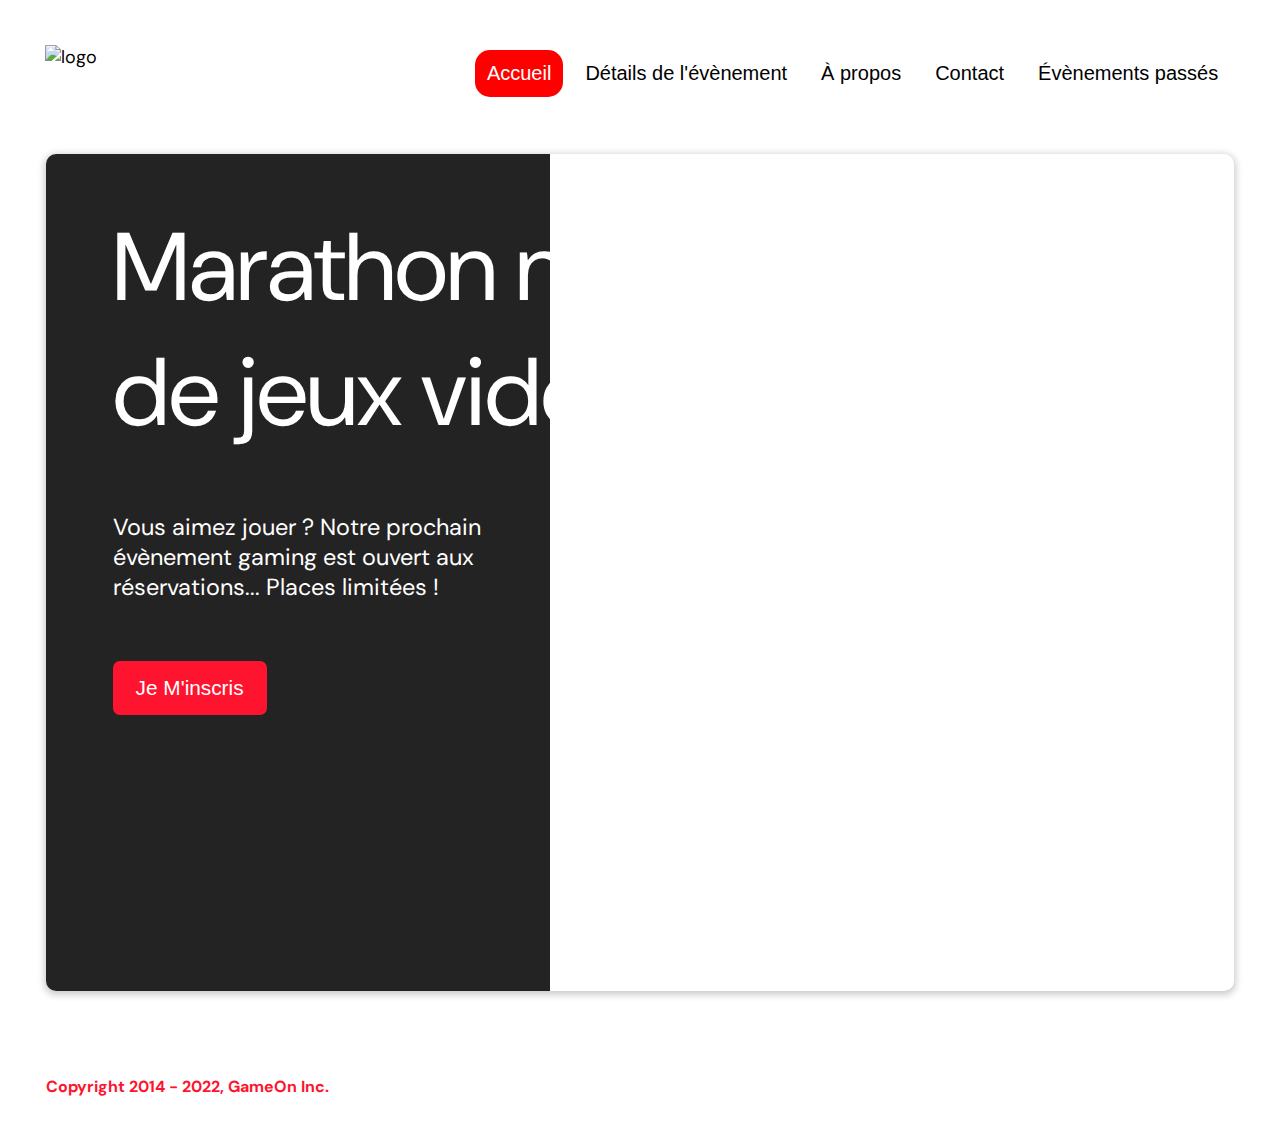
==== starterOnly/index.html @ 771e4d59 "fix champs de formulaire, link label et input" ====
<!DOCTYPE html>
<html lang="fr">

<head>
    <meta charset="utf-8" />
    <title>Reservation</title>
    <meta name="viewport" content="width=device-width,initial-scale=1" />
    <link rel="stylesheet" href="modal.css" />
    <link rel="stylesheet" href="https://cdnjs.cloudflare.com/ajax/libs/font-awesome/4.7.0/css/font-awesome.min.css">
    <link href="https://fonts.googleapis.com/css?family=DM+Sans" rel="stylesheet" />
</head>

<body>
    <div class="topnav" id="myTopnav">
        <div class="header-logo">
            <img alt="logo" src="Logo.png" width="auto" height="auto" />
        </div>
        <div class="main-navbar">
            <a href="#" class="active"><span>Accueil</span></a>
            <a href="#"><span>Détails de l'évènement</span></a>
            <a href="#"><span>À propos</span></a>
            <a href="#"><span>Contact</span></a>
            <a href="#"><span>Évènements passés</span></a>
            <a href="javascript:void(0);" class="icon" onclick="editNav()">
                <i class="fa fa-bars"></i>
            </a>
        </div>
    </div>
    </div>
    <main>
        <div class="hero-section">
            <div class="hero-content">
                <h1 class="hero-headline">
                    Marathon national<br>
                    de jeux vidéos
                </h1>
                <p class="hero-text">
                    Vous aimez jouer ? Notre prochain évènement gaming est ouvert aux réservations... Places limitées !
                </p>
                <button class="btn-signup modal-btn">
                    je m'inscris
                </button>
            </div>
            <div class="hero-img">
                <img src="./bg_img.jpg" alt="img" />
            </div>
            <button class="btn-signup modal-btn">
                je m'inscris
            </button>
        </div>

        <div class="bground">
            <div class="content">
                <span class="close"></span>
                <div class="modal-body">
                    <form name="reserve" action="index.html" method="get" onsubmit="return validate();">
                        <div class="formData">
                            <label for="first">Prénom</label><br>
                            <input class="text-control" type="text" id="first" name="first" minlength="2" /><br>
                        </div>
                        <div class="formData">
                            <label for="last">Nom</label><br>
                            <input class="text-control" type="text" id="last" name="last" /><br>
                        </div>
                        <div class="formData">
                            <label for="email">E-mail</label><br>
                            <input class="text-control" type="email" id="email" name="email" /><br>
                        </div>
                        <div class="formData">
                            <label for="birthdate">Date de naissance</label><br>
                            <input class="text-control" type="date" id="birthdate" name="birthdate" /><br>
                        </div>
                        <div class="formData">
                            <label for="quantity">À combien de tournois GameOn avez-vous déjà participé ?</label><br>
                            <input type="number" class="text-control" id="quantity" name="quantity" min="0" max="99">
                        </div>
                        <p class="text-label">A quel tournoi souhaitez-vous participer cette année ?</p>
                        <div class="formData">
                            <input class="checkbox-input" type="radio" id="location1" name="location"
                                value="New York" />
                            <label class="checkbox-label" for="location1">
                                <span class="checkbox-icon"></span>
                                New York</label>
                            <input class="checkbox-input" type="radio" id="location2" name="location"
                                value="San Francisco" />
                            <label class="checkbox-label" for="location2">
                                <span class="checkbox-icon"></span>
                                San Francisco</label>
                            <input class="checkbox-input" type="radio" id="location3" name="location" value="Seattle" />
                            <label class="checkbox-label" for="location3">
                                <span class="checkbox-icon"></span>
                                Seattle</label>
                            <input class="checkbox-input" type="radio" id="location4" name="location" value="Chicago" />
                            <label class="checkbox-label" for="location4">
                                <span class="checkbox-icon"></span>
                                Chicago</label>
                            <input class="checkbox-input" type="radio" id="location5" name="location" value="Boston" />
                            <label class="checkbox-label" for="location5">
                                <span class="checkbox-icon"></span>
                                Boston</label>
                            <input class="checkbox-input" type="radio" id="location6" name="location"
                                value="Portland" />
                            <label class="checkbox-label" for="location6">
                                <span class="checkbox-icon"></span>
                                Portland</label>
                        </div>

                        <div class="formData">
                            <input class="checkbox-input" type="checkbox" id="checkbox1" checked />
                            <label class="checkbox2-label" for="checkbox1" required>
                                <span class="checkbox-icon"></span>
                                J'ai lu et accepté les conditions d'utilisation.
                            </label>
                            <br>
                            <input class="checkbox-input" type="checkbox" id="checkbox2" />
                            <label class="checkbox2-label" for="checkbox2">
                                <span class="checkbox-icon"></span>
                                Je Je souhaite être prévenu des prochains évènements.
                            </label>
                            <br>
                        </div>
                        <input class="btn-submit" type="submit" class="button" value="C'est parti" />
                    </form>
                </div>
            </div>
        </div>
    </main>
    <footer>
        <p class="copyrights">
            Copyright 2014 - 2022, GameOn Inc.
        </p>
    </footer>
    <script src="modal.js"></script>
</body>

</html>
---- starterOnly/modal.css ----
:root {
  --font-default: "DM Sans", Arial, Helvetica, sans-serif;
  --font-slab: var(--font-default);
  --modal-duration: 0.8s;
}
* {
  box-sizing: border-box;
  margin: 0;
  padding: 0;
}
/* Landing Page */

body {
  margin: 0;
  display: flex;
  flex-direction: column;
  background-image: url("background.png");
  font-family: var(--font-default);
  font-size: 18px;
  max-width: 1300px;
  margin: 0 auto;
}

p {
  margin-bottom: 0;
  padding: 0.5vw;
}

img {
  padding-right: 1rem;
}

.topnav {
  overflow: hidden;
  margin: 3.5%;
}
.header-logo {
    float: left;
}
.main-navbar {
    float: right;
}
.topnav a {
  float: left;
  display: block;
  color: #000000;
  text-align: center;
  padding: 12px 12px;
  margin: 5px;
  text-decoration: none;
  font-size: 20px;
  font-family: Roboto, sans-serif;
}

.topnav a:hover {
  background-color: #ff0000;
  color: #ffffff;
  border-radius: 15px;
}

.topnav a.active {
  background-color: #ff0000;
  color: #ffffff;
  border-radius: 15px;
}

.topnav .icon {
  display: none;
}

@media screen and (max-width: 768px) {
  .topnav a {display: none;}
  .topnav a.icon {
    float: right;
    display: block;
  }
}

@media screen and (max-width: 768px) {
  .topnav.responsive {position: relative;}
  .topnav.responsive .icon {
    position: absolute;
    right: 0;
    top: 0;
  }
  .topnav.responsive a {
    float: none;
    display: block;
    text-align: left;
  }
}



 @media screen and (max-width: 540px) {
  .topnav a {display: none;}
  .topnav a.icon {
    float: right;
    display: block;
    margin-top: -15px;
  }
} 

main {
  font-size: 130%;
  font-weight: bolder;
  color: black;
  padding-top: 0.5vw;
  padding-left: 2vw;
  padding-right: 2vw;
  margin: 1px 20px 15px;
  border-radius: 2rem;
  text-align: justify;


}

.modal-btn {
  font-size: 145%;
  background: #fe142f;
  display: flex;
  margin: auto;
  padding: 2em;
  color: #fff;
  padding: 0.75rem 2.5rem;
  border-radius: 1rem;
  cursor: pointer;
}

.modal-btn:hover {
  background: #3876ac;
}

.footer {
  margin: 20px;
  padding: 10px;
  font-family: var(--font-slab);
}

/* Modal form */

.button {
  background: #fe142f;
  margin-top: 0.5em;
  padding: 1em;
  color: #fff;
  border-radius: 15px;
  cursor: pointer;
  font-size: 16px;
}

.button:hover {
  background: #3876ac;
}

.smFont {
  font-size: 16px;
}

.bground {
  display: none;
  position: fixed;
  z-index: 1;
  left: 0;
  top: 0;
  height: 100%;
  width: 100%;
  overflow: auto;
  background-color: rgba(26, 39, 156, 0.4);
}

.content {
  margin: 5% auto;
  width: 100%;
  max-width: 500px;
  animation-name: modalopen;
  animation-duration: var(--modal-duration);
  background: #232323;
  border-radius: 10px;
  overflow: hidden;
  position: relative;
  color: #fff;
  padding-top: 10px;
}

.modal-body {
  padding: 15px 8%;
  margin: 15px auto;
}

label {
  font-family: var(--font-default);
  font-size: 14px;
  font-weight: normal;
  display: inline-block;
  margin-bottom: 11px;
}
input {
  padding: 8px;
  border: 0.8px solid #ccc;
  outline: none;
}
.text-control {
  margin: 0;
  padding: 8px;
  width: 100%;
  border-radius: 8px;
  font-size: 20px;
  height: 48px;
}
.formData[data-error]::after {
  content: attr(data-error);
  font-size: 0.4em;
  color: #e54858;
  display: block;
  margin-top: 7px;
  margin-bottom: 7px;
  text-align: right;
  line-height: 0.3;
  opacity: 0;
  transition: 0.3s;
}
.formData[data-error-visible="true"]::after {
  opacity: 1;
}
.formData[data-error-visible="true"] .text-control {
  border: 2px solid #e54858;
}
/* 
input[data-error]::after {
    content: attr(data-error);
    font-size: 0.4em;
    color: red;
} */
.checkbox-label,
.checkbox2-label {
  position: relative;
  margin-left: 36px;
  font-size: 12px;
  font-weight: normal;
}
.checkbox-label .checkbox-icon,
.checkbox2-label .checkbox-icon {
  display: block;
  width: 20px;
  height: 20px;
  border: 2px solid #279e7a;
  border-radius: 50%;
  text-indent: 29px;
  white-space: nowrap;
  position: absolute;
  left: -30px;
  top: -1px;
  transition: 0.3s;
}
.checkbox-label .checkbox-icon::after,
.checkbox2-label .checkbox-icon::after {
  content: "";
  width: 13px;
  height: 13px;
  background-color: #279e7a;
  border-radius: 50%;
  text-indent: 29px;
  white-space: nowrap;
  position: absolute;
  left: 50%;
  top: 50%;
  transform: translate(-50%, -50%);
  transition: 0.3s;
  opacity: 0;
}
.checkbox-input {
  display: none;
}
.checkbox-input:checked + .checkbox-label .checkbox-icon::after,
.checkbox-input:checked + .checkbox2-label .checkbox-icon::after {
  opacity: 1;
}
.checkbox-input:checked + .checkbox2-label .checkbox-icon {
  background: #279e7a;
}
.checkbox2-label .checkbox-icon {
  border-radius: 4px;
  border: 0;
  background: #c4c4c4;
}
.checkbox2-label .checkbox-icon::after {
  width: 7px;
  height: 4px;
  border-radius: 2px;
  background: transparent;
  border: 2px solid transparent;
  border-bottom-color: #fff;
  border-left-color: #fff;
  transform: rotate(-55deg);
  left: 21%;
  top: 19%;
}
.close {
  position: absolute;
  right: 15px;
  top: 15px;
  width: 32px;
  height: 32px;
  opacity: 1;
  cursor: pointer;
  transform: scale(0.7);
}
.close:before,
.close:after {
  position: absolute;
  left: 15px;
  content: " ";
  height: 33px;
  width: 3px;
  background-color: #fff;
}
.close:before {
  transform: rotate(45deg);
}
.close:after {
  transform: rotate(-45deg);
}
.btn-submit,
.btn-signup {
  background: #fe142f;
  display: block;
  margin: 0 auto;
  border-radius: 7px;
  font-size: 1rem;
  padding: 12px 82px;
  color: #fff;
  cursor: pointer;
  border: 0;
}
/* custom select styles */
.custom-select {
  position: relative;
  font-family: Arial;
  font-size: 1.1rem;
  font-weight: normal;
}

.custom-select select {
  display: none;
}
.select-selected {
  background-color: #fff;
}

/* Style the arrow inside the select element: */
.select-selected:after {
  position: absolute;
  content: "";
  top: 10px;
  right: 13px;
  width: 11px;
  height: 11px;
  border: 3px solid transparent;
  border-bottom-color: #f00;
  border-left-color: #f00;
  transform: rotate(-48deg);
  border-radius: 5px 0 5px 0;
}

/* Point the arrow upwards when the select box is open (active): */
.select-selected.select-arrow-active:after {
  transform: rotate(135deg);
  top: 13px;
}

.select-items div,
.select-selected {
  color: #000;
  padding: 11px 16px;
  border: 1px solid transparent;
  border-color: transparent transparent rgba(0, 0, 0, 0.1) transparent;
  cursor: pointer;
  border-radius: 8px;
  height: 48px;
}

/* Style items (options): */
.select-items {
  position: absolute;
  background-color: #fff;
  top: 89%;
  left: 0;
  right: 0;
  z-index: 99;
}

/* Hide the items when the select box is closed: */
.select-hide {
  display: none;
}

.select-items div:hover,
.same-as-selected {
  background-color: rgba(0, 0, 0, 0.1);
}
/* custom select end */
.text-label {
  font-weight: normal;
  font-size: 14px;
}
.hero-section {
  min-height: 93vh;
  border-radius: 10px;
  display: grid;
  grid-template-columns: repeat(12, 1fr);
  overflow: hidden;
  box-shadow: 0 2px 7px 2px rgba(0, 0, 0, 0.2);
  margin-bottom: 10px;
}
.hero-content {
  padding: 51px 67px;
  grid-column: span 4;
  background: #232323;
  color: #fff;
  position: relative;
  text-align: left;
  min-width: 424px;
}
.hero-content::after {
  content: "";
  width: 100%;
  height: 100%;
  background: #232323;
  position: absolute;
  right: -80px;
  top: 0;
}
.hero-content > * {
  position: relative;
  z-index: 1;
}
.hero-headline {
  font-size: 6rem;
  font-weight: normal;
  white-space: nowrap;
}
.hero-text {
  width: 146%;
  font-weight: normal;
  margin-top: 57px;
  padding: 0;
}
.btn-signup {
  outline: none;
  text-transform: capitalize;
  font-size: 1.3rem;
  padding: 15px 23px;
  margin: 0;
  margin-top: 59px;
}
.hero-img {
  grid-column: span 8;
}
.hero-img img {
  width: 100%;
  height: 100%;
  display: block;
  padding: 0;
}
.copyrights {
  color: #fe142f;
  padding: 0;
  font-size: 1rem;
  margin: 60px 0 30px;
  font-weight: bolder;
}
.hero-section > .btn-signup {
  display: none;
}
footer {
  padding-left: 2vw;
  padding-right: 2vw;
  margin: 0 20px;
}
@media screen and (max-width: 800px) {
  .hero-section {
    display: block;
    box-shadow: unset;
  }
  .hero-content {
    background: #fff;
    color: #000;
    padding: 20px;
  }
  .hero-content::after {
    content: unset;
  }
  .hero-content .btn-signup {
    display: none;
  }
  .hero-headline {
    font-size: 4.5rem;
    white-space: normal;
  }
  .hero-text {
    width: unset;
    font-size: 1.5rem;
  }
  .hero-img img {
    border-radius: 10px;
    margin-top: 40px;
  }
  .hero-section > .btn-signup {
    display: block;
    margin: 32px auto 10px;
    padding: 12px 35px;
  }
  .copyrights {
    margin-top: 50px;
    text-align: center;
  }
}

@keyframes modalopen {
  from {
    opacity: 0;
    transform: translateY(-150px);
  }
  to {
    opacity: 1;
  }
}

@keyframes modalclose {
  from {
    opacity: 1;
    transform: translateY(150px);
  }
  to {
    opacity: 0;
  }
}
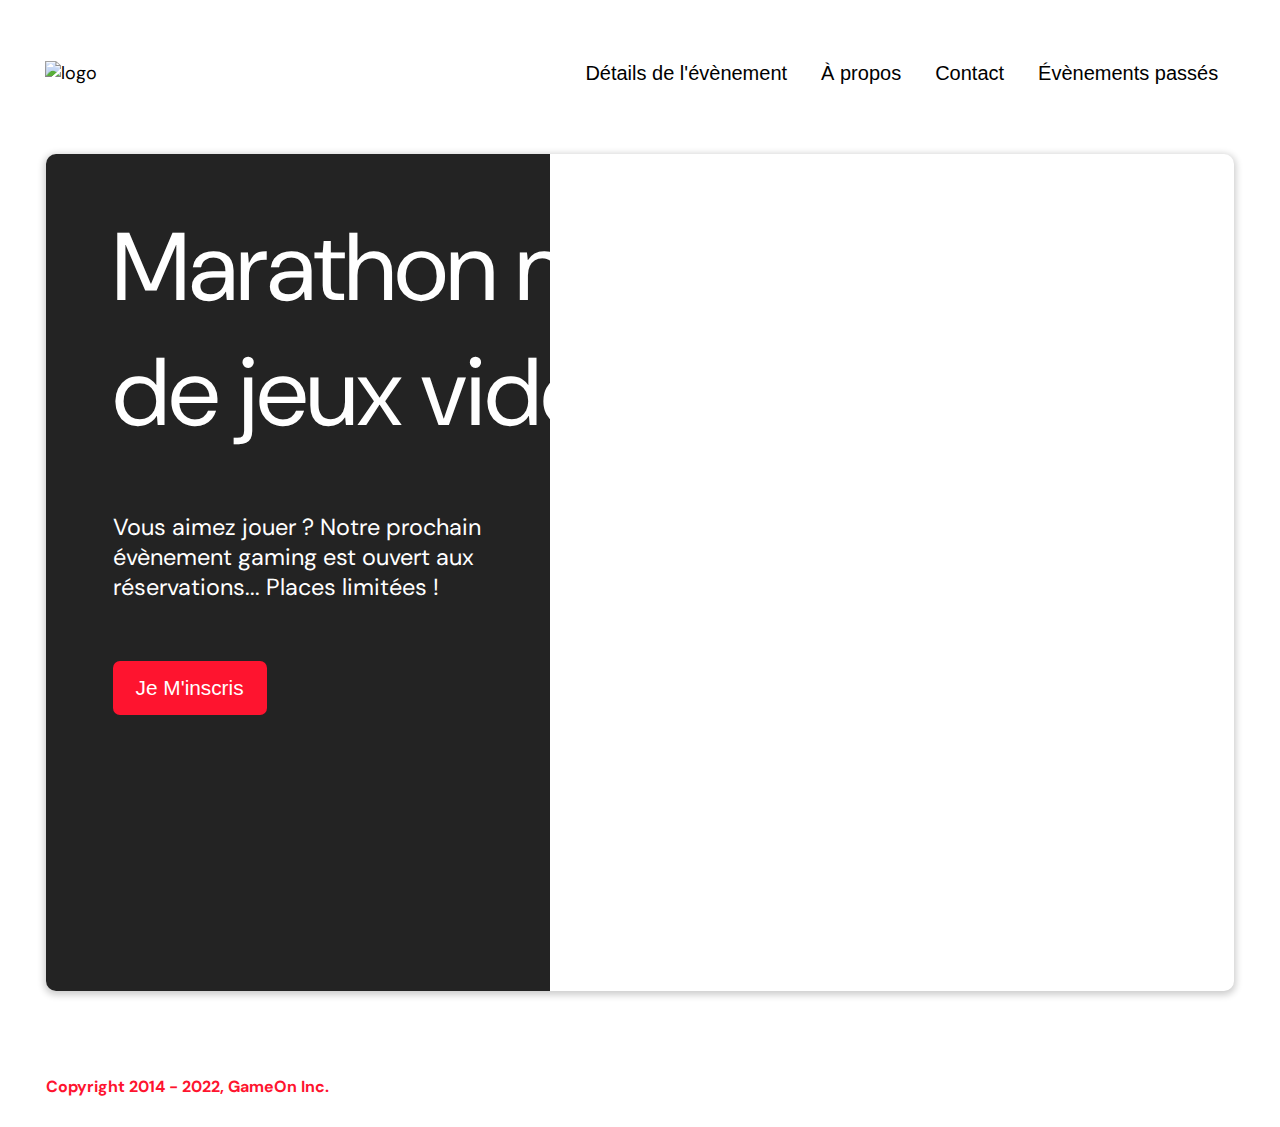
==== commit 405baa0e: "responsive" ====
--- a/starterOnly/index.html
+++ b/starterOnly/index.html
@@ -11,12 +11,12 @@
 </head>
 
 <body>
-    <div class="topnav" id="myTopnav">
+    <header class="topnav" id="myTopnav">
         <div class="header-logo">
-            <img alt="logo" src="Logo.png" width="auto" height="auto" />
+            <img alt="logo" src="Logo.png" />
         </div>
-        <div class="main-navbar">
-            <a href="#" class="active"><span>Accueil</span></a>
+        <nav class="main-navbar">
+            <!-- <a href="#" class="active"><span>Accueil</span></a> -->
             <a href="#"><span>Détails de l'évènement</span></a>
             <a href="#"><span>À propos</span></a>
             <a href="#"><span>Contact</span></a>
@@ -24,9 +24,9 @@
             <a href="javascript:void(0);" class="icon" onclick="editNav()">
                 <i class="fa fa-bars"></i>
             </a>
-        </div>
-    </div>
-    </div>
+        </nav>
+    </header>
+
     <main>
         <div class="hero-section">
             <div class="hero-content">
@@ -53,22 +53,22 @@
             <div class="content">
                 <span class="close"></span>
                 <div class="modal-body">
-                    <form name="reserve" action="index.html" method="get" onsubmit="return validate();">
+                    <form name="reserve" id="form" action="index.html" method="post">
                         <div class="formData">
                             <label for="first">Prénom</label><br>
-                            <input class="text-control" type="text" id="first" name="first" minlength="2" /><br>
+                            <input class="text-control" type="text" id="first" name="first" minlength="2" />
                         </div>
                         <div class="formData">
                             <label for="last">Nom</label><br>
-                            <input class="text-control" type="text" id="last" name="last" /><br>
+                            <input class="text-control" type="text" id="last" name="last" />
                         </div>
                         <div class="formData">
                             <label for="email">E-mail</label><br>
-                            <input class="text-control" type="email" id="email" name="email" /><br>
+                            <input class="text-control" type="email" id="email" name="email" />
                         </div>
                         <div class="formData">
                             <label for="birthdate">Date de naissance</label><br>
-                            <input class="text-control" type="date" id="birthdate" name="birthdate" /><br>
+                            <input class="text-control" type="date" id="birthdate" name="birthdate" />
                         </div>
                         <div class="formData">
                             <label for="quantity">À combien de tournois GameOn avez-vous déjà participé ?</label><br>
@@ -112,15 +112,21 @@
                                 J'ai lu et accepté les conditions d'utilisation.
                             </label>
                             <br>
+
                             <input class="checkbox-input" type="checkbox" id="checkbox2" />
                             <label class="checkbox2-label" for="checkbox2">
                                 <span class="checkbox-icon"></span>
-                                Je Je souhaite être prévenu des prochains évènements.
+                                Je souhaite être prévenu des prochains évènements.
                             </label>
-                            <br>
                         </div>
-                        <input class="btn-submit" type="submit" class="button" value="C'est parti" />
+                        <input class="btn-submit modal-btn" type="submit" value="C'est parti" />
                     </form>
+                </div>
+                <div class="modal-confirmation">
+                    <div class="modal-confirmation-content">
+                        <div class="success-msg">Merci pour votre inscription</div>
+                        <button class="btn-submit modal-btn btn-close">Fermer</button>
+                    </div>
                 </div>
             </div>
         </div>
--- a/starterOnly/modal.css
+++ b/starterOnly/modal.css
@@ -3,11 +3,13 @@
   --font-slab: var(--font-default);
   --modal-duration: 0.8s;
 }
+
 * {
   box-sizing: border-box;
   margin: 0;
   padding: 0;
 }
+
 /* Landing Page */
 
 body {
@@ -33,13 +35,19 @@
 .topnav {
   overflow: hidden;
   margin: 3.5%;
-}
+  display: flex;
+  justify-content: space-between;
+  align-items: center;
+}
+
 .header-logo {
-    float: left;
-}
+  float: left;
+}
+
 .main-navbar {
-    float: right;
-}
+  float: right;
+}
+
 .topnav a {
   float: left;
   display: block;
@@ -69,20 +77,48 @@
 }
 
 @media screen and (max-width: 768px) {
-  .topnav a {display: none;}
+  .main-navbar {
+    width: 100%;
+    /* padding: 10px 0px; */
+  }
+
+  .topnav {
+    align-items: inherit;
+  }
+
+  .topnav a {
+    display: none;
+  }
+
+  .topnav a:hover.icon {
+    /* background-color: #ff0000; */
+    color: #ffffff;
+    /* border-radius: 15px; */
+  }
+
   .topnav a.icon {
     float: right;
     display: block;
-  }
-}
-
-@media screen and (max-width: 768px) {
-  .topnav.responsive {position: relative;}
+    color: #ff0000;
+    
+  }
+
+  .topnav.responsive {
+    overflow: visible;
+    position: relative;
+    flex-direction: column;
+    align-items: flex-start;
+    gap: 15px;
+    margin: 6%;
+  }
+
   .topnav.responsive .icon {
     position: absolute;
     right: 0;
     top: 0;
-  }
+    margin-top : 5px;
+  }
+
   .topnav.responsive a {
     float: none;
     display: block;
@@ -92,14 +128,18 @@
 
 
 
- @media screen and (max-width: 540px) {
-  .topnav a {display: none;}
+@media screen and (max-width: 540px) {
+  .topnav a {
+    display: none;
+  }
+
   .topnav a.icon {
     float: right;
     display: block;
-    margin-top: -15px;
-  }
-} 
+    /* margin-top: -15px;
+    color: #ff0000; */
+  }
+}
 
 main {
   font-size: 130%;
@@ -131,6 +171,14 @@
   background: #3876ac;
 }
 
+.modal-btn:disabled {
+  background-color: grey;
+}
+
+.modal-btn:disabled:hover {
+  cursor: not-allowed;
+}
+
 .footer {
   margin: 20px;
   padding: 10px;
@@ -147,6 +195,19 @@
   border-radius: 15px;
   cursor: pointer;
   font-size: 16px;
+}
+
+.btn-submit,
+.btn-signup {
+  background: #fe142f;
+  display: block;
+  margin: 0 auto;
+  border-radius: 7px;
+  font-size: 1rem;
+  padding: 12px 82px;
+  color: #fff;
+  cursor: pointer;
+  border: 0;
 }
 
 .button:hover {
@@ -183,6 +244,14 @@
   padding-top: 10px;
 }
 
+@media screen and (max-width: 768px) {
+  .content {
+    padding: 0px;
+    margin: 10vh auto 0;
+    min-height: 90vh;
+  }
+}
+
 .modal-body {
   padding: 15px 8%;
   margin: 15px auto;
@@ -195,11 +264,13 @@
   display: inline-block;
   margin-bottom: 11px;
 }
+
 input {
   padding: 8px;
   border: 0.8px solid #ccc;
   outline: none;
 }
+
 .text-control {
   margin: 0;
   padding: 8px;
@@ -208,6 +279,7 @@
   font-size: 20px;
   height: 48px;
 }
+
 .formData[data-error]::after {
   content: attr(data-error);
   font-size: 0.4em;
@@ -220,18 +292,21 @@
   opacity: 0;
   transition: 0.3s;
 }
+
 .formData[data-error-visible="true"]::after {
   opacity: 1;
 }
+
 .formData[data-error-visible="true"] .text-control {
   border: 2px solid #e54858;
 }
-/* 
+
 input[data-error]::after {
-    content: attr(data-error);
-    font-size: 0.4em;
-    color: red;
-} */
+  content: attr(data-error);
+  font-size: 0.4em;
+  color: red;
+}
+
 .checkbox-label,
 .checkbox2-label {
   position: relative;
@@ -239,6 +314,7 @@
   font-size: 12px;
   font-weight: normal;
 }
+
 .checkbox-label .checkbox-icon,
 .checkbox2-label .checkbox-icon {
   display: block;
@@ -253,6 +329,7 @@
   top: -1px;
   transition: 0.3s;
 }
+
 .checkbox-label .checkbox-icon::after,
 .checkbox2-label .checkbox-icon::after {
   content: "";
@@ -269,21 +346,26 @@
   transition: 0.3s;
   opacity: 0;
 }
+
 .checkbox-input {
   display: none;
 }
-.checkbox-input:checked + .checkbox-label .checkbox-icon::after,
-.checkbox-input:checked + .checkbox2-label .checkbox-icon::after {
+
+.checkbox-input:checked+.checkbox-label .checkbox-icon::after,
+.checkbox-input:checked+.checkbox2-label .checkbox-icon::after {
   opacity: 1;
 }
-.checkbox-input:checked + .checkbox2-label .checkbox-icon {
+
+.checkbox-input:checked+.checkbox2-label .checkbox-icon {
   background: #279e7a;
 }
+
 .checkbox2-label .checkbox-icon {
   border-radius: 4px;
   border: 0;
   background: #c4c4c4;
 }
+
 .checkbox2-label .checkbox-icon::after {
   width: 7px;
   height: 4px;
@@ -296,6 +378,7 @@
   left: 21%;
   top: 19%;
 }
+
 .close {
   position: absolute;
   right: 15px;
@@ -306,6 +389,7 @@
   cursor: pointer;
   transform: scale(0.7);
 }
+
 .close:before,
 .close:after {
   position: absolute;
@@ -315,12 +399,15 @@
   width: 3px;
   background-color: #fff;
 }
+
 .close:before {
   transform: rotate(45deg);
 }
+
 .close:after {
   transform: rotate(-45deg);
 }
+
 .btn-submit,
 .btn-signup {
   background: #fe142f;
@@ -333,6 +420,7 @@
   cursor: pointer;
   border: 0;
 }
+
 /* custom select styles */
 .custom-select {
   position: relative;
@@ -344,6 +432,7 @@
 .custom-select select {
   display: none;
 }
+
 .select-selected {
   background-color: #fff;
 }
@@ -399,11 +488,13 @@
 .same-as-selected {
   background-color: rgba(0, 0, 0, 0.1);
 }
+
 /* custom select end */
 .text-label {
   font-weight: normal;
   font-size: 14px;
 }
+
 .hero-section {
   min-height: 93vh;
   border-radius: 10px;
@@ -413,6 +504,7 @@
   box-shadow: 0 2px 7px 2px rgba(0, 0, 0, 0.2);
   margin-bottom: 10px;
 }
+
 .hero-content {
   padding: 51px 67px;
   grid-column: span 4;
@@ -422,6 +514,7 @@
   text-align: left;
   min-width: 424px;
 }
+
 .hero-content::after {
   content: "";
   width: 100%;
@@ -431,21 +524,32 @@
   right: -80px;
   top: 0;
 }
-.hero-content > * {
+
+.hero-content>* {
   position: relative;
   z-index: 1;
 }
+
 .hero-headline {
   font-size: 6rem;
   font-weight: normal;
   white-space: nowrap;
 }
+
+@media screen and (max-width: 955px) {
+  .hero-headline {
+    font-size: 5rem;
+    white-space: nowrap;
+  }
+}
+
 .hero-text {
   width: 146%;
   font-weight: normal;
   margin-top: 57px;
   padding: 0;
 }
+
 .btn-signup {
   outline: none;
   text-transform: capitalize;
@@ -454,15 +558,18 @@
   margin: 0;
   margin-top: 59px;
 }
+
 .hero-img {
   grid-column: span 8;
 }
+
 .hero-img img {
   width: 100%;
   height: 100%;
   display: block;
   padding: 0;
 }
+
 .copyrights {
   color: #fe142f;
   padding: 0;
@@ -470,47 +577,64 @@
   margin: 60px 0 30px;
   font-weight: bolder;
 }
-.hero-section > .btn-signup {
+
+.hero-section>.btn-signup {
   display: none;
 }
+
 footer {
   padding-left: 2vw;
   padding-right: 2vw;
   margin: 0 20px;
 }
+
 @media screen and (max-width: 800px) {
   .hero-section {
     display: block;
     box-shadow: unset;
   }
+
   .hero-content {
     background: #fff;
     color: #000;
-    padding: 20px;
-  }
+    padding: 0px;
+    display: flex;
+    flex-direction: column;
+    justify-content: center;
+    align-items: flex-start;
+    min-width: 100%;
+  }
+
   .hero-content::after {
     content: unset;
   }
+
   .hero-content .btn-signup {
     display: none;
   }
+
   .hero-headline {
-    font-size: 4.5rem;
+    font-size: 3rem;
     white-space: normal;
-  }
+    text-align: left;
+  }
+
   .hero-text {
     width: unset;
     font-size: 1.5rem;
   }
+
   .hero-img img {
     border-radius: 10px;
     margin-top: 40px;
   }
-  .hero-section > .btn-signup {
+
+  .hero-section>.btn-signup {
     display: block;
     margin: 32px auto 10px;
     padding: 12px 35px;
   }
+
   .copyrights {
     margin-top: 50px;
     text-align: center;
@@ -522,6 +646,7 @@
     opacity: 0;
     transform: translateY(-150px);
   }
+
   to {
     opacity: 1;
   }
@@ -532,7 +657,61 @@
     opacity: 1;
     transform: translateY(150px);
   }
+
   to {
     opacity: 0;
   }
 }
+
+.modal-confirmation {
+  display: none;
+}
+
+.modal-confirmation-content {
+  display: flex;
+  flex-direction: column;
+  justify-content: space-evenly;
+  align-items: center;
+  height: 450px;
+  font-size: 1em;
+}
+
+
+
+/* Responsive */
+
+@media screen and (max-width: 540px) {
+  .topnav {
+    margin: 6%;
+  }
+
+  .header-logo>img {
+    height: 30px;
+  }
+
+  .hero-section {
+    display: block;
+  }
+
+  .hero-content {
+    min-width: 100%;
+  }
+
+  .hero-headline {
+    font-size: 2rem;
+  }
+
+  .hero-text {
+    font-size: .9rem;
+    margin-top : 20px;
+  }
+
+  .hero-img img {
+    margin-top: 30px;
+  }
+
+  .hero-section>.btn-signup {
+    padding: 10px 30px;
+    font-size: 1rem;
+  }
+}
